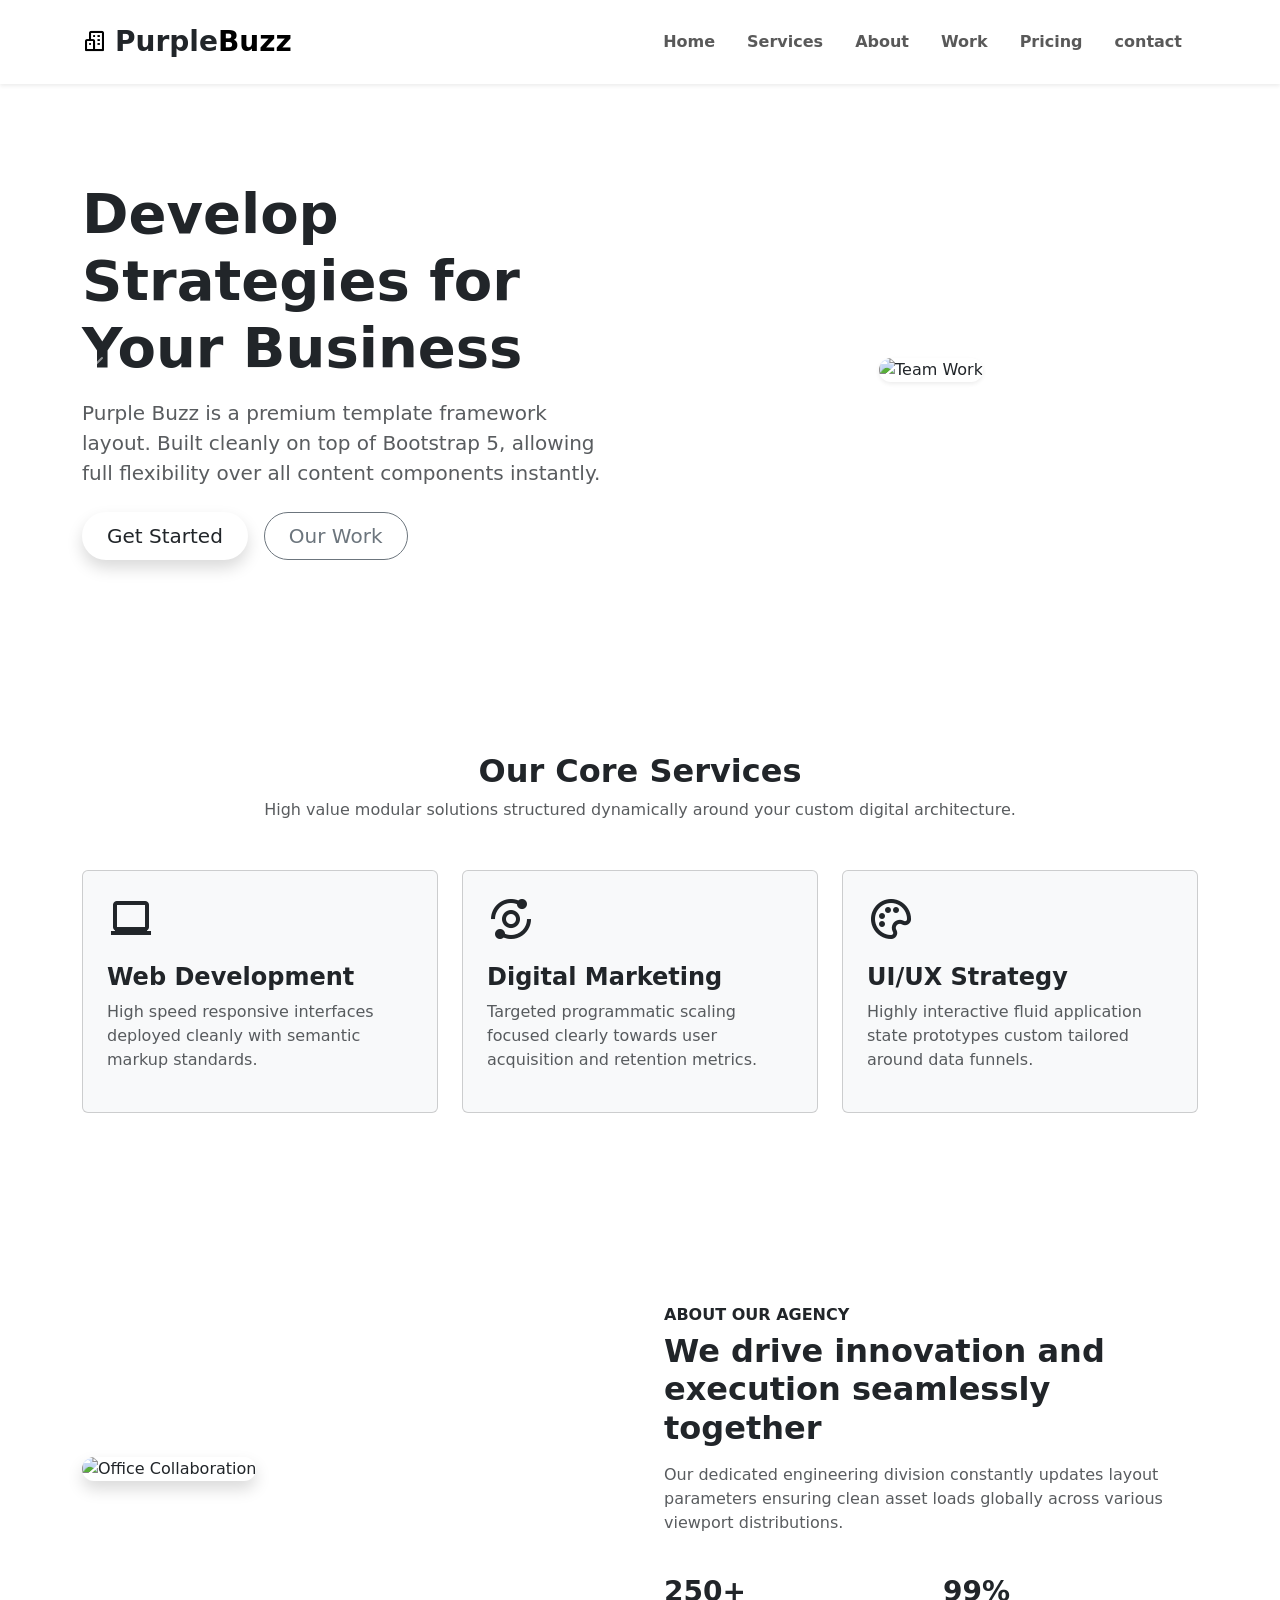
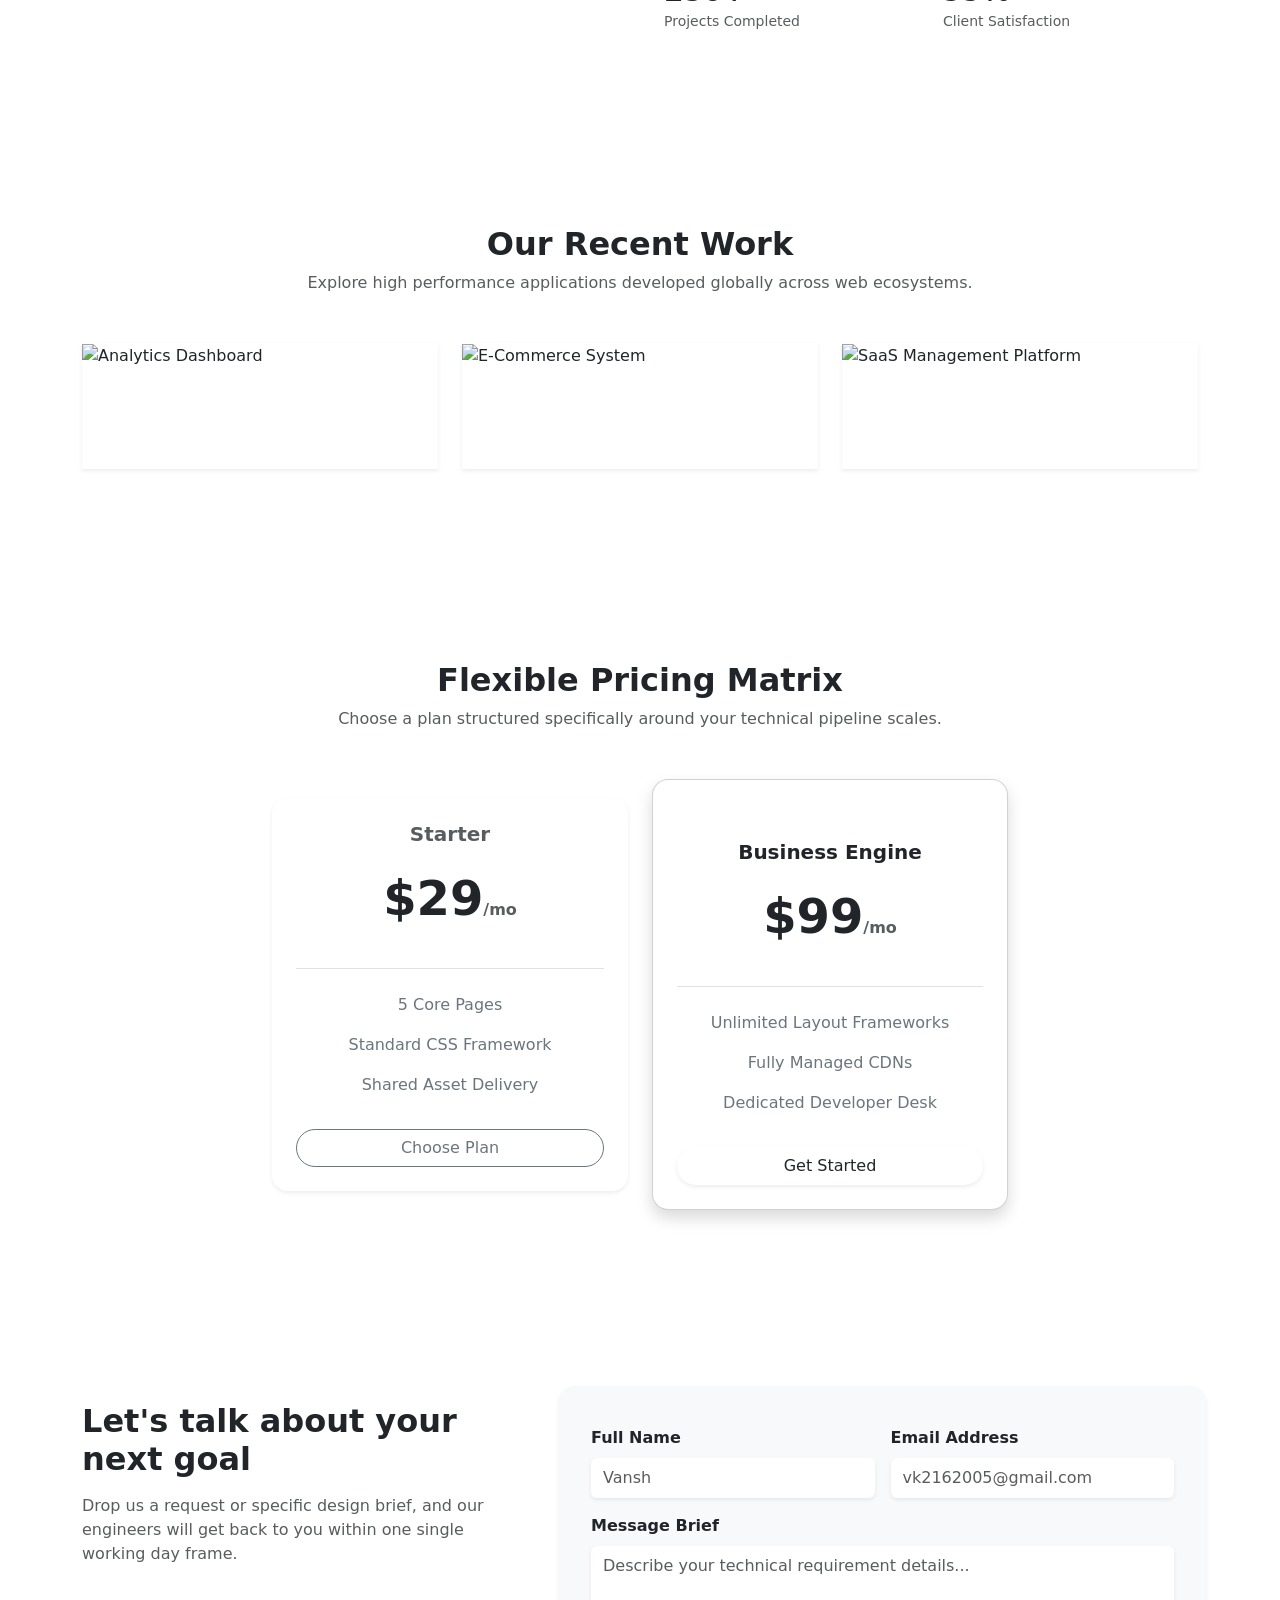
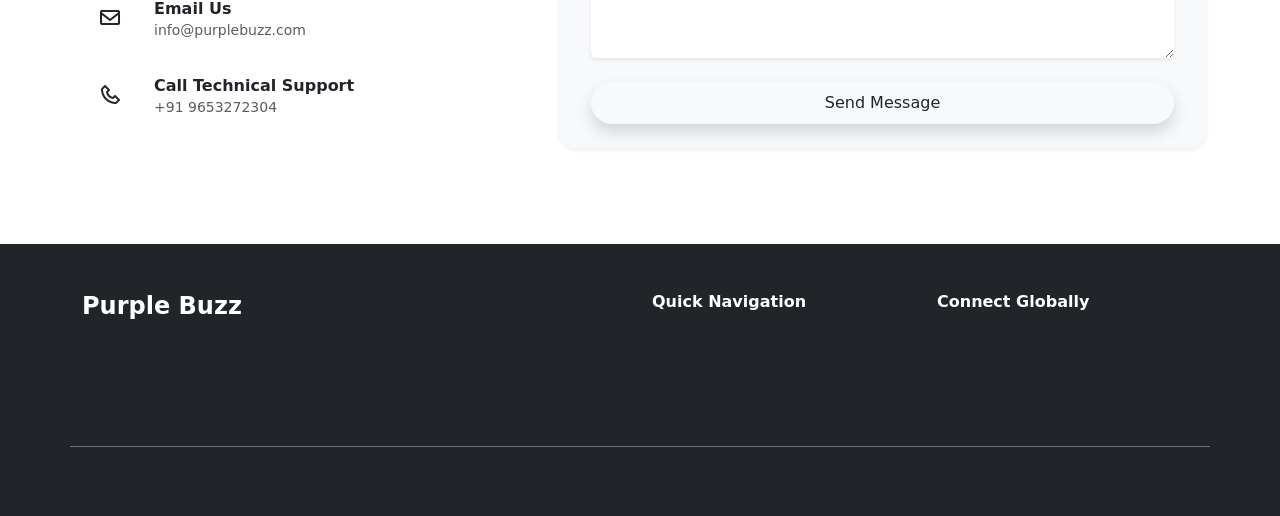
==== index.html @ a75782c8 "Add files via upload" ====
<!DOCTYPE html>
<html lang="en">
<head>
    <meta charset="UTF-8">
    <meta name="viewport" content="width=device-width, initial-scale=1.0">
    <title>Purple Buzz - Complete Landing Page with Slider</title>
  
    <link href="https://cdn.jsdelivr.net/npm/bootstrap@5.3.0/dist/css/bootstrap.min.css" rel="stylesheet">
    
    <link href="https://unpkg.com/boxicons@2.1.4/css/boxicons.min.css" rel="stylesheet">
 
    <link rel="stylesheet" href="Index1.css">
</head>
<body>

    
    <nav class="navbar navbar-expand-lg navbar-light bg-white py-3 shadow-sm sticky-top">
        <div class="container">
            <a class="navbar-brand d-flex align-items-center" href="#home">
                <i class='bx bx-buildings bx-sm text-purple me-2'></i>
                <span class="fw-bold text-dark fs-3">Purple</span>
                <span class="fw-bold text-purple fs-3">Buzz</span>
            </a>
            <button class="navbar-toggler" type="button" data-bs-toggle="collapse" data-bs-target="#navbarNav">
                <span class="navbar-toggler-icon"></span>
            </button>
            <div class="collapse navbar-collapse" id="navbarNav">
                <ul class="navbar-nav ms-auto mb-2 mb-lg-0 fw-semibold">
                    <li class="nav-item mx-2"><a class="nav-link text-purple" href="#home">Home</a></li>
                    <li class="nav-item mx-2"><a class="nav-link" href="#services">Services</a></li>
                    <li class="nav-item mx-2"><a class="nav-link" href="index001.html">About</a></li>
                    <li class="nav-item mx-2"><a class="nav-link" href="#work">Work</a></li>
                    <li class="nav-item mx-2"><a class="nav-link" href="#pricing">Pricing</a></li>
                    <li class="nav-item mx-2"><a class="nav-link" href="index3.html">contact</a></li>
                </>
            </div>
        </div>
    </nav>

    
    <div id="purpleSlider" class="carousel slide" data-bs-ride="carousel">
        
        <div class="carousel-indicators">
            <button type="button" data-bs-target="#purpleSlider" data-bs-slide-to="0" class="active" aria-current="true"></button>
            <button type="button" data-bs-target="#purpleSlider" data-bs-slide-to="1"></button>
            <button type="button" data-bs-target="#purpleSlider" data-bs-slide-to="2"></button>
        </div>

        <div class="carousel-inner">
          
            <div class="carousel-item active py-5">
                <div class="container py-5">
                    <div class="row align-items-center g-5">
                        <div class="col-lg-6 text-center text-lg-start">
                            <h1 class="display-4 fw-bold text-dark mb-3">Develop Strategies for <span class="text-purple">Your Business</span></h1>
                            <p class="lead text-muted mb-4">Purple Buzz is a premium template framework layout. Built cleanly on top of Bootstrap 5, allowing full flexibility over all content components instantly.</p>
                            <div class="d-grid d-sm-flex justify-content-sm-center justify-content-lg-start gap-3">
                                <a href="#contact" class="btn btn-purple btn-lg rounded-pill px-4 shadow">Get Started</a>
                                <a href="#work" class="btn btn-outline-secondary btn-lg rounded-pill px-4">Our Work</a>
                            </div>
                        </div>
                        <div class="col-lg-6 text-center">
                            <img src="https://images.unsplash.com/photo-1522071820081-009f0129c71c?auto=format&fit=crop&w=600&q=80" alt="Team Work" class="img-fluid rounded-4 shadow-sm">
                        </div>
                    </div>
                </div>
            </div>

            <div class="carousel-item py-5">
                <div class="container py-5">
                    <div class="row align-items-center g-5">
                        <div class="col-lg-6 text-center text-lg-start">
                            <h1 class="display-4 fw-bold text-dark mb-3">Launch Modern Digital <span class="text-purple">Campaigns</span></h1>
                            <p class="lead text-muted mb-4">We structure layout parameters ensuring clean asset loads globally across various viewport distributions. Tap the side arrows to shift between slides.</p>
                            <div class="d-grid d-sm-flex justify-content-sm-center justify-content-lg-start gap-3">
                                <a href="#services" class="btn btn-purple btn-lg rounded-pill px-4 shadow">Our Services</a>
                                <a href="#about" class="btn btn-outline-secondary btn-lg rounded-pill px-4">About Us</a>
                            </div>
                        </div>
                        <div class="col-lg-6 text-center">
                            <img src="https://images.unsplash.com/photo-1517245386807-bb43f82c33c4?auto=format&fit=crop&w=600&q=80" alt="Analysis slide" class="img-fluid rounded-4 shadow-sm">
                        </div>
                    </div>
                </div>
            </div>

            
            <div class="carousel-item py-5">
                <div class="container py-5">
                    <div class="row align-items-center g-5">
                        <div class="col-lg-6 text-center text-lg-start">
                            <h1 class="display-4 fw-bold text-dark mb-3">Scale Beyond Premium <span class="text-purple">Architectures</span></h1>
                            <p class="lead text-muted mb-4">Highly interactive fluid application state prototypes custom tailored around targeted data funnels.</p>
                            <div class="d-grid d-sm-flex justify-content-sm-center justify-content-lg-start gap-3">
                                <a href="#pricing" class="btn btn-purple btn-lg rounded-pill px-4 shadow">View Pricing</a>
                                <a href="#contact" class="btn btn-outline-secondary btn-lg rounded-pill px-4">Contact Now</a>
                            </div>
                        </div>
                        <div class="col-lg-6 text-center">
                            <img src="https://images.unsplash.com/photo-1551288049-bebda4e38f71?auto=format&fit=crop&w=600&q=80" alt="Tech Dashboard slide" class="img-fluid rounded-4 shadow-sm">
                        </div>
                    </div>
                </div>
            </div>
        </div>

        
        <button class="carousel-control-prev" type="button" data-bs-target="#purpleSlider" data-bs-slide="prev">
            <span class="carousel-control-prev-icon" aria-hidden="true"></span>
            <span class="visually-hidden">Previous</span>
        </button>
        <button class="carousel-control-next" type="button" data-bs-target="#purpleSlider" data-bs-slide="next">
            <span class="carousel-control-next-icon" aria-hidden="true"></span>
            <span class="visually-hidden">Next</span>
        </button>
    </div>

    
    <section id="services" class="py-5 bg-white">
        <div class="container py-5">
            <div class="text-center mb-5">
                <h2 class="fw-bold text-dark">Our Core Services</h2>
                <p class="text-muted">High value modular solutions structured dynamically around your custom digital architecture.</p>
            </div>
            <div class="row g-4">
                <div class="col-md-4">
                    <div class="card card-zoom h-100 p-4 bg-light">
                        <div class="text-purple mb-3"><i class='bx bx-laptop display-5'></i></div>
                        <h4 class="fw-bold mb-2">Web Development</h4>
                        <p class="text-muted">High speed responsive interfaces deployed cleanly with semantic markup standards.</p>
                    </div>
                </div>
                <div class="col-md-4">
                    <div class="card card-zoom h-100 p-4 bg-light">
                        <div class="text-purple mb-3"><i class='bx bx-analyse display-5'></i></div>
                        <h4 class="fw-bold mb-2">Digital Marketing</h4>
                        <p class="text-muted">Targeted programmatic scaling focused clearly towards user acquisition and retention metrics.</p>
                    </div>
                </div>
                <div class="col-md-4">
                    <div class="card card-zoom h-100 p-4 bg-light">
                        <div class="text-purple mb-3"><i class='bx bx-palette display-5'></i></div>
                        <h4 class="fw-bold mb-2">UI/UX Strategy</h4>
                        <p class="text-muted">Highly interactive fluid application state prototypes custom tailored around data funnels.</p>
                    </div>
                </div>
            </div>
        </div>
    </section>

    
    <section id="about" class="py-5 bg-purple-light">
        <div class="container py-5">
            <div class="row align-items-center g-5">
                <div class="col-lg-6">
                    <img src="https://images.unsplash.com/photo-1517245386807-bb43f82c33c4?auto=format&fit=crop&w=600&q=80" alt="Office Collaboration" class="img-fluid rounded-4 shadow">
                </div>
                <div class="col-lg-6">
                    <h6 class="text-purple fw-bold text-uppercase">About Our Agency</h6>
                    <h2 class="fw-bold text-dark mb-3">We drive innovation and execution seamlessly together</h2>
                    <p class="text-muted">Our dedicated engineering division constantly updates layout parameters ensuring clean asset loads globally across various viewport distributions.</p>
                    <div class="row g-4 mt-2">
                        <div class="col-6">
                            <h3 class="fw-bold text-purple mb-0">250+</h3>
                            <small class="text-muted">Projects Completed</small>
                        </div>
                        <div class="col-6">
                            <h3 class="fw-bold text-purple mb-0">99%</h3>
                            <small class="text-muted">Client Satisfaction</small>
                        </div>
                    </div>
                </div>
            </div>
        </div>
    </section>

    
    <section id="work" class="py-5 bg-white">
        <div class="container py-5">
            <div class="text-center mb-5">
                <h2 class="fw-bold text-dark">Our Recent Work</h2>
                <p class="text-muted">Explore high performance applications developed globally across web ecosystems.</p>
            </div>
            <div class="row g-4">
                <div class="col-md-4">
                    <div class="portfolio-item shadow-sm">
                        <img src="https://images.unsplash.com/photo-1460925895917-afdab827c52f?auto=format&fit=crop&w=500&q=80" class="img-fluid w-100" alt="Analytics Dashboard">
                        <div class="portfolio-overlay">
                            <div class="text-center text-white p-3">
                                <h5 class="fw-bold">Business Data Engine</h5>
                                <p class="small">Analytics Framework</p>
                            </div>
                        </div>
                    </div>
                </div>
                <div class="col-md-4">
                    <div class="portfolio-item shadow-sm">
                        <img src="https://images.unsplash.com/photo-1507238691740-187a5b1d37b8?auto=format&fit=crop&w=500&q=80" class="img-fluid w-100" alt="E-Commerce System">
                        <div class="portfolio-overlay">
                            <div class="text-center text-white p-3">
                                <h5 class="fw-bold">Digital Marketplace</h5>
                                <p class="small">E-Commerce Architecture</p>
                            </div>
                        </div>
                    </div>
                </div>
                <div class="col-md-4">
                    <div class="portfolio-item shadow-sm">
                        <img src="https://images.unsplash.com/photo-1551288049-bebda4e38f71?auto=format&fit=crop&w=500&q=80" class="img-fluid w-100" alt="SaaS Management Platform">
                        <div class="portfolio-overlay">
                            <div class="text-center text-white p-3">
                                <h5 class="fw-bold">Cloud SaaS UI</h5>
                                <p class="small">Product Engineering</p>
                            </div>
                        </div>
                    </div>
                </div>
            </div>
        </div>
    </section>

    
    <section id="pricing" class="py-5 bg-purple-light">
        <div class="container py-5">
            <div class="text-center mb-5">
                <h2 class="fw-bold text-dark">Flexible Pricing Matrix</h2>
                <p class="text-muted">Choose a plan structured specifically around your technical pipeline scales.</p>
            </div>
            <div class="row g-4 align-items-center justify-content-center">
                <div class="col-md-4">
                    <div class="card p-4 border-0 shadow-sm text-center bg-white rounded-4">
                        <h5 class="fw-bold text-muted">Starter</h5>
                        <h2 class="display-5 fw-bold text-dark my-3">$29<span class="fs-6 text-muted">/mo</span></h2>
                        <ul class="list-unstyled my-4 text-secondary border-top pt-3">
                            <li class="py-2">5 Core Pages</li>
                            <li class="py-2">Standard CSS Framework</li>
                            <li class="py-2">Shared Asset Delivery</li>
                        </ul>
                        <button class="btn btn-outline-secondary w-100 rounded-pill">Choose Plan</button>
                    </div>
                </div>
                <div class="col-md-4">
                    <div class="card p-4 shadow text-center bg-white rounded-4 pricing-premium">
                        <span class="badge bg-purple-main text-white align-self-center px-3 py-2 rounded-pill mb-2">POPULAR</span>
                        <h5 class="fw-bold text-dark">Business Engine</h5>
                        <h2 class="display-5 fw-bold text-purple my-3">$99<span class="fs-6 text-muted">/mo</span></h2>
                        <ul class="list-unstyled my-4 text-secondary border-top pt-3">
                            <li class="py-2">Unlimited Layout Frameworks</li>
                            <li class="py-2">Fully Managed CDNs</li>
                            <li class="py-2">Dedicated Developer Desk</li>
                        </ul>
                        <button class="btn btn-purple w-100 rounded-pill shadow-sm">Get Started</button>
                    </div>
                </div>
            </div>
        </div>
    </section>

    
    <section id="contact" class="py-5 bg-white">
        <div class="container py-5">
            <div class="row g-5">
                <div class="col-lg-5">
                    <h2 class="fw-bold text-dark">Let's talk about your next goal</h2>
                    <p class="text-muted mt-3">Drop us a request or specific design brief, and our engineers will get back to you within one single working day frame.</p>
                    
                    <div class="mt-4 d-flex align-items-center">
                        <div class="bg-purple-light p-3 rounded-circle text-purple me-3"><i class='bx bx-envelope fs-4'></i></div>
                        <div><h6 class="mb-0 fw-bold">Email Us</h6><small class="text-muted">info@purplebuzz.com</small></div>
                    </div>
                    
                    <div class="mt-3 d-flex align-items-center">
                        <div class="bg-purple-light p-3 rounded-circle text-purple me-3"><i class='bx bx-phone fs-4'></i></div>
                        <div><h6 class="mb-0 fw-bold">Call Technical Support</h6><small class="text-muted">+91 9653272304 </small></div>
                    </div>
                </div>
                
                <div class="col-lg-7">
                    <form class="row g-3 bg-light p-4 rounded-4 shadow-sm" id="contactForm">
                        <div class="col-md-6">
                            <label class="form-label fw-semibold text-dark">Full Name</label>
                            <input type="text" class="form-control border-0 bg-white py-2 shadow-sm" id="userName" placeholder="Vansh" required>
                        </div>
                        <div class="col-md-6">
                            <label class="form-label fw-semibold text-dark">Email Address</label>
                            <input type="email" class="form-control border-0 bg-white py-2 shadow-sm" id="userEmail" placeholder="vk2162005@gmail.com" required>
                        </div>
                        <div class="col-12">
                            <label class="form-label fw-semibold text-dark">Message Brief</label>
                            <textarea class="form-control border-0 bg-white py-2 shadow-sm" rows="4" placeholder="Describe your technical requirement details..." required></textarea>
                        </div>
                        <div class="col-12 mt-4">
                            <button type="submit" class="btn btn-purple w-100 py-2 rounded-pill shadow">Send Message</button>
                        </div>
                    </form>
                </div>
            </div>
        </div>
    </section>

    
    <footer class="bg-dark text-white pt-5 pb-3">
        <div class="container">
            <div class="row g-4 border-bottom border-secondary pb-4">
                <div class="col-lg-4">
                    <h4 class="fw-bold text-white mb-3">Purple <span class="text-purple">Buzz</span></h4>
                    <p class="text-muted small">Modern high performance standard corporate templates designed cleanly around scalability limits.</p>
                </div>
                <div class="col-6 col-lg-3 offset-lg-2">
                    <h6 class="fw-bold mb-3">Quick Navigation</h6>
                    <ul class="list-unstyled small">
                        <li class="mb-2"><a href="#services" class="text-muted text-decoration-none">Services Module</a></li>
                        <li class="mb-2"><a href="#work" class="text-muted text-decoration-none">Our Architecture</a></li>
                        <li class="mb-2"><a href="#pricing" class="text-muted text-decoration-none">Pricing Tables</a></li>
                    </ul>
                </div>
                <div class="col-6 col-lg-3">
                    <h6 class="fw-bold mb-3">Connect Globally</h6>
                    <div class="d-flex gap-2 fs-4">
                        <a href="#" class="text-muted"><i class='bx bxl-facebook-circle' ></i></a>
                        <a href="#" class="text-muted"><i class='bx bxl-twitter' ></i></a>
                        <a href="#" class="text-muted"><i class='bx bxl-linkedin-square' ></i></a>
                    </div>
                </div>
            </div>
            <div class="text-center pt-3 text-muted small">
                <p>&copy; 2026 Purple Buzz Agency Setup. All rights reserved.</p>
            </div>
        </div>
      <script src="index.js"></script>
          
    <script src="https://cdn.jsdelivr.net/npm/bootstrap@5.3.0/dist/js/bootstrap.bundle.min.js"></script>
    
    
    <script src="index.js"></script>

    </footer>
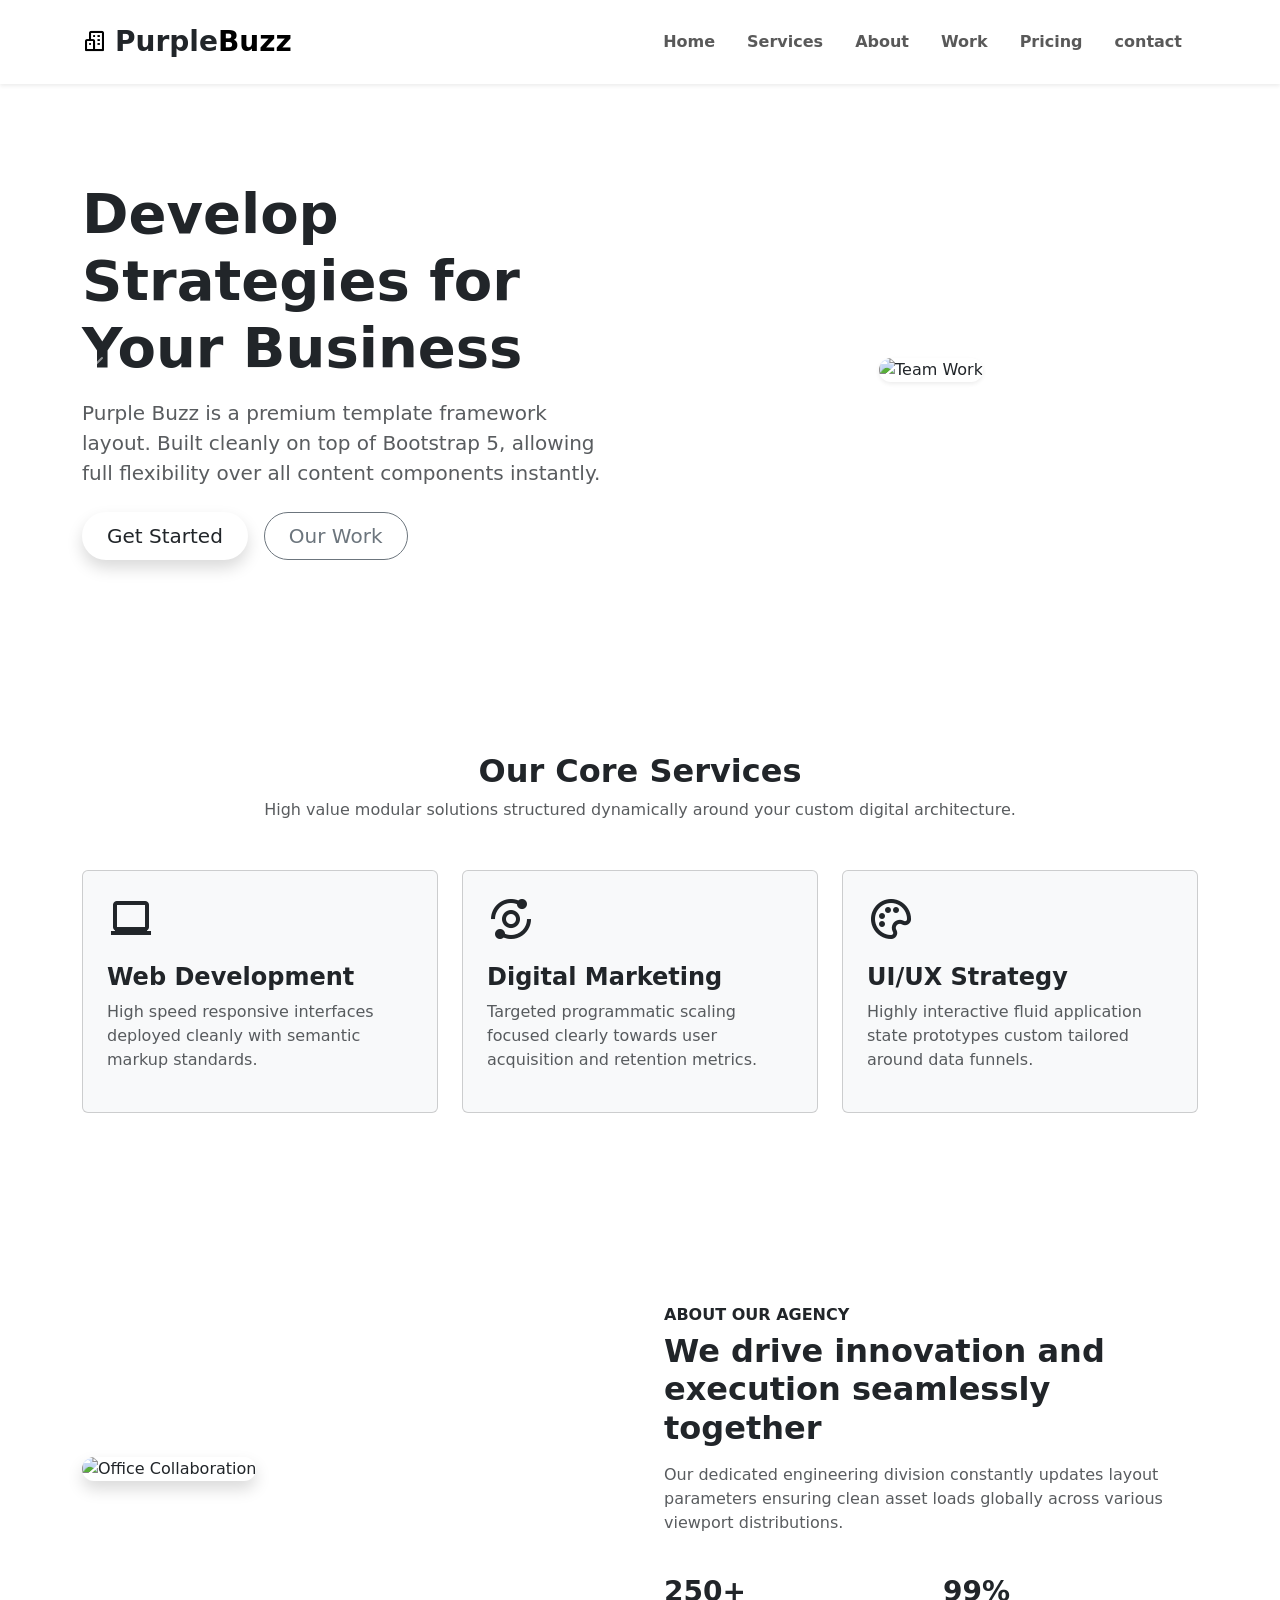
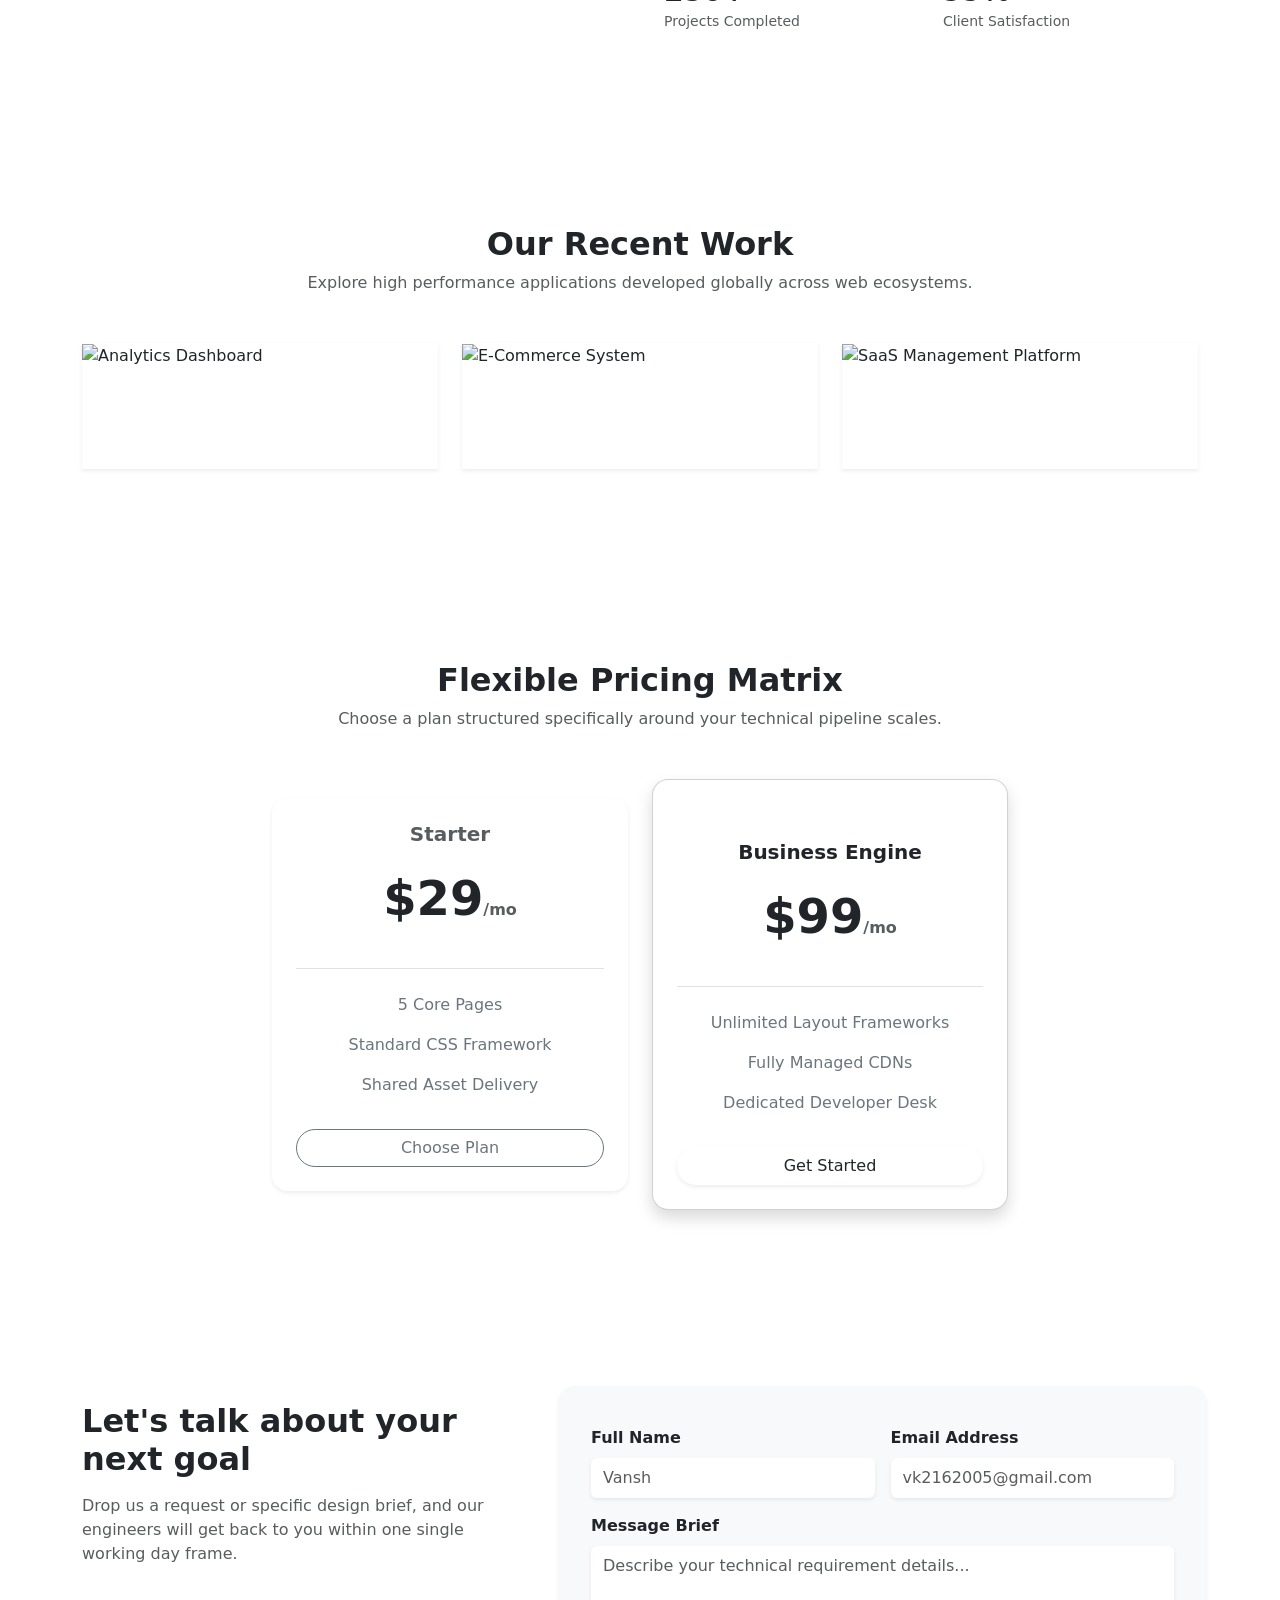
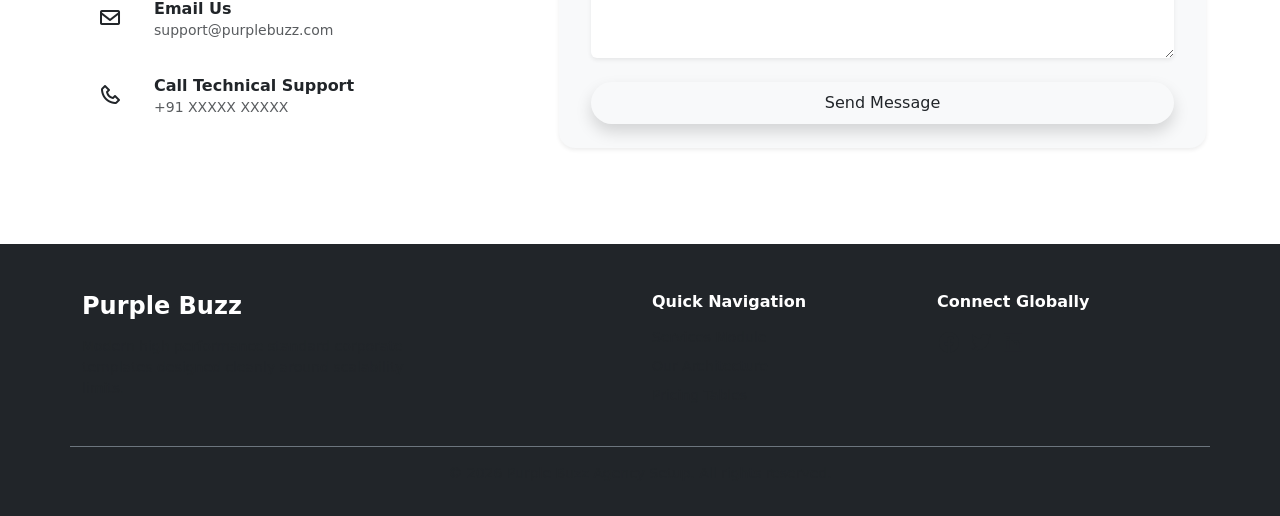
==== commit 23f4de7a: "Update contact email and phone number format" ====
--- a/index.html
+++ b/index.html
@@ -266,12 +266,12 @@
                     
                     <div class="mt-4 d-flex align-items-center">
                         <div class="bg-purple-light p-3 rounded-circle text-purple me-3"><i class='bx bx-envelope fs-4'></i></div>
-                        <div><h6 class="mb-0 fw-bold">Email Us</h6><small class="text-muted">info@purplebuzz.com</small></div>
+                        <div><h6 class="mb-0 fw-bold">Email Us</h6><small class="text-muted">support@purplebuzz.com</small></div>
                     </div>
                     
                     <div class="mt-3 d-flex align-items-center">
                         <div class="bg-purple-light p-3 rounded-circle text-purple me-3"><i class='bx bx-phone fs-4'></i></div>
-                        <div><h6 class="mb-0 fw-bold">Call Technical Support</h6><small class="text-muted">+91 9653272304 </small></div>
+                        <div><h6 class="mb-0 fw-bold">Call Technical Support</h6><small class="text-muted">+91 XXXXX XXXXX </small></div>
                     </div>
                 </div>
                 
